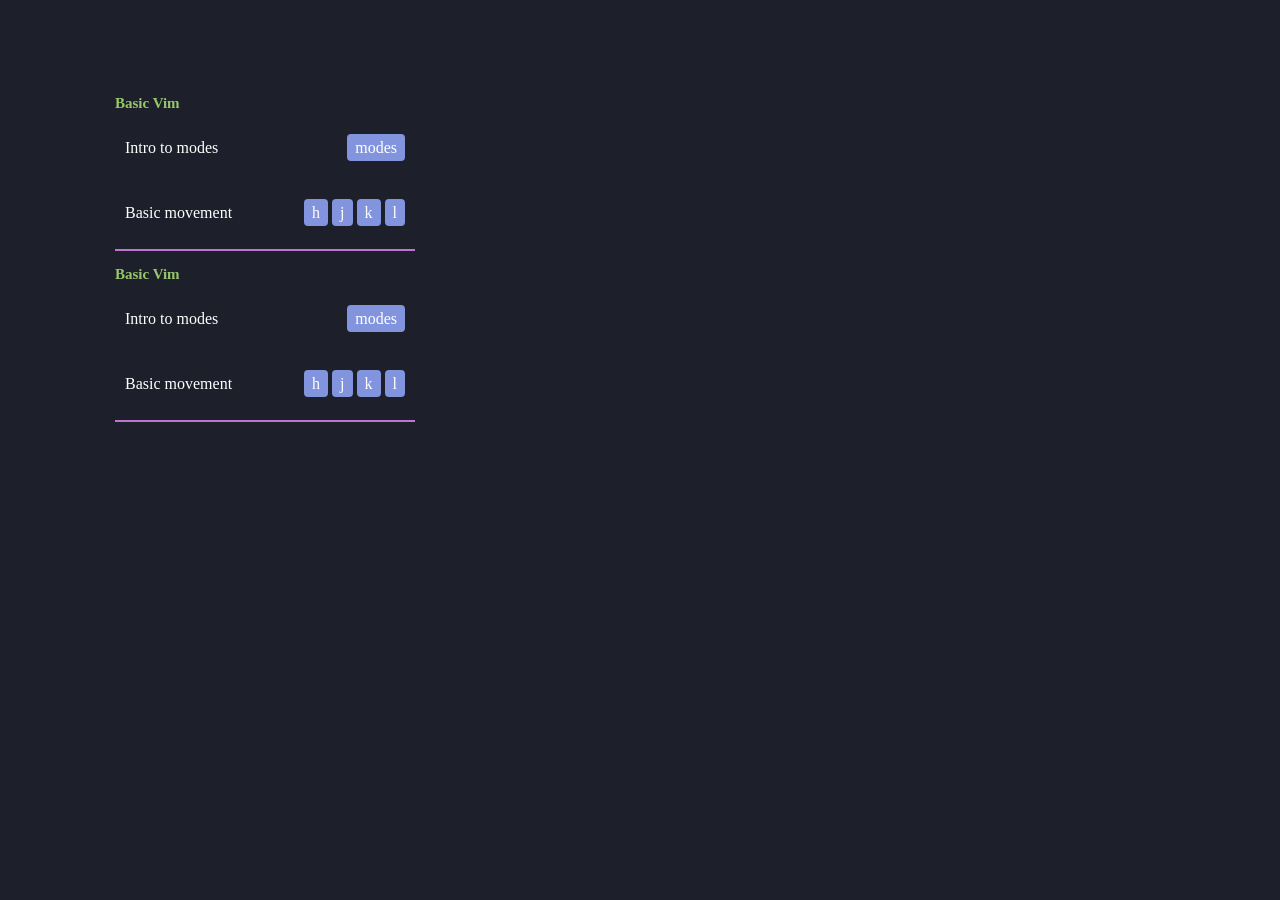
==== content/1.html @ c230bf41 "Add learning page with basic template(sidebar & toggling workspace)" ====
<!DOCTYPE html>
<html lang="ru">

<head>
    <meta charset="UTF-8">
    <title>Vim Dora</title>
    <link rel="stylesheet" href="../style/workspace.css">
</head>

<body>
    <aside>
        <section class="chapter">
            <h6>Basic Vim</h6>
            <ul>
                <li class="lesson-select" href="lesson1">Intro to modes <div class="list-right"><span>modes</span></div>
                </li>
                <li class="lesson-select" href="lesson2">Basic movement <div class="list-right"><span>h</span> <span>j</span> <span>k</span>
                        <span>l</span></div>
                </li>
            </ul>
        </section>
        <section class="chapter">
            <h6>Basic Vim</h6>
            <ul>
                <li>Intro to modes <div class="list-right"><span>modes</span></div>
                </li>
                <li>Basic movement <div class="list-right"><span>h</span> <span>j</span> <span>k</span> <span>l</span>
                    </div>
                </li>
            </ul>
        </section>
    </aside>
    <main class="workspace">
        <section class="lesson-content" id="lesson1">
            lesson1
        </section>
        <section class="lesson-content" id="lesson2">
            lesson2
        </section>
    </main>
    <script src="../script/app.js"></script>
</body>

</html>
---- style/workspace.css ----
@import "colors.css";

* {
  box-sizing: border-box;
  margin: 0;
  padding: 0;
}

body {
  background: var(--black);
  padding: 80px 100px;
  font-family: "JetBrainsMono Nerd Font";
  color: #fff;
  min-height: 100vh;
  display: flex;
}

aside{
    display: flex;
    flex-direction: column;
    padding: 15px;
    position: fixed;
}
aside ul{
    list-style: none;
}
aside ul li{
    display: flex;
    align-items: center;
    justify-content: space-between;
    width: 300px;
    padding: 20px 10px;
    margin: 7px 0;
}
aside ul li .list-right span{
    background: var(--blue);
    padding: 5px 8px;
    border-radius: 4px;
}
aside ul li:hover{
    background: var(--orange);
    cursor: pointer;
}
aside .chapter{
    border-bottom: 2px solid var(--pink);
    margin-bottom: 15px;
}
aside .chapter h6{
    font-size: 15px;
    color: var(--green);
}

main.workspace{
    margin-left: 500px;
}
main.workspace section{
    display: none;
}
main.workspace section.active{
    display: block;
}
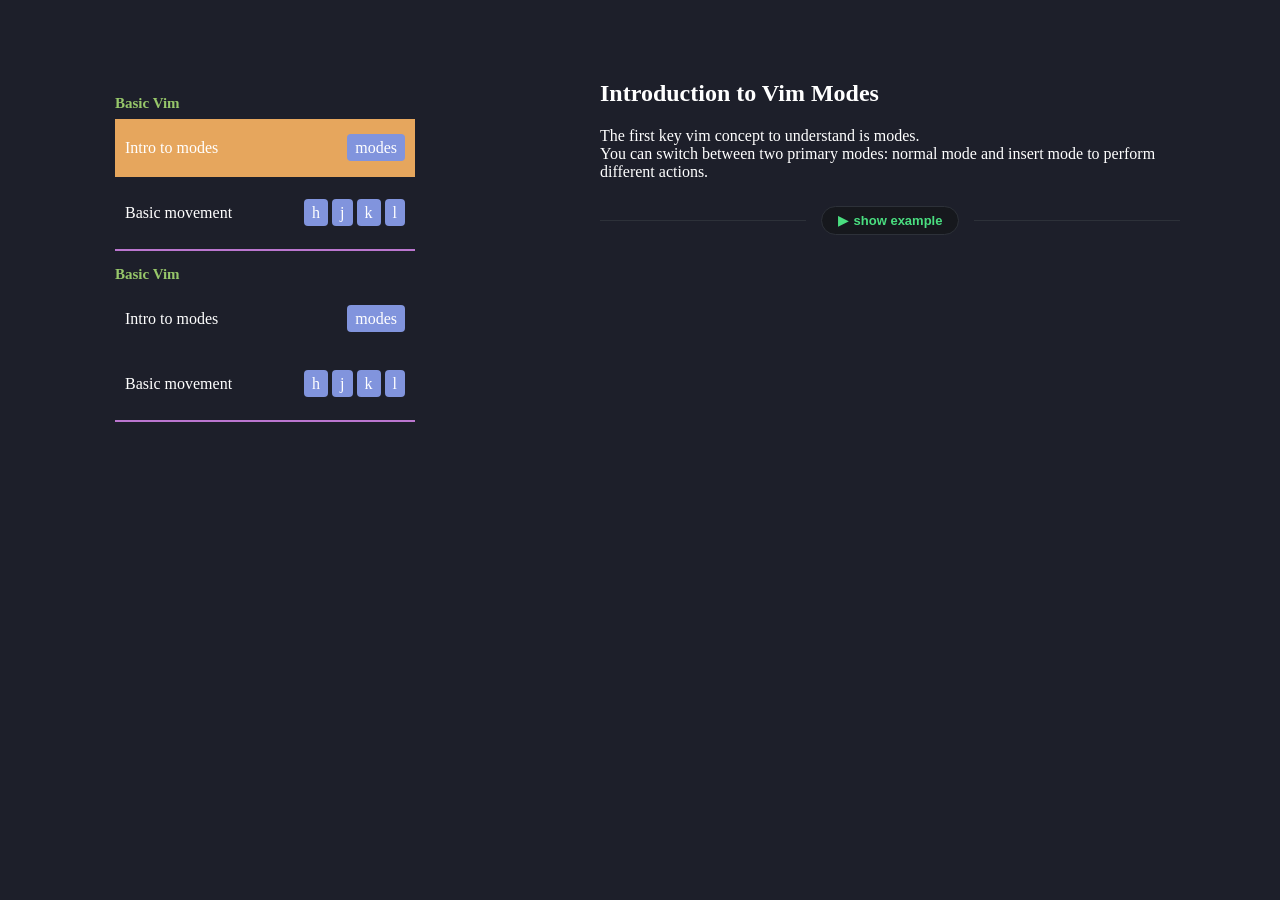
==== commit d133664d: "Lesson's content and code examples" ====
--- a/content/1.html
+++ b/content/1.html
@@ -12,10 +12,12 @@
         <section class="chapter">
             <h6>Basic Vim</h6>
             <ul>
-                <li class="lesson-select" href="lesson1">Intro to modes <div class="list-right"><span>modes</span></div>
+                <li class="lesson-select active" href="lesson1">Intro to modes <div class="list-right"><span>modes</span></div>
                 </li>
-                <li class="lesson-select" href="lesson2">Basic movement <div class="list-right"><span>h</span> <span>j</span> <span>k</span>
-                        <span>l</span></div>
+                <li class="lesson-select" href="lesson2">Basic movement <div class="list-right"><span>h</span>
+                        <span>j</span> <span>k</span>
+                        <span>l</span>
+                    </div>
                 </li>
             </ul>
         </section>
@@ -31,8 +33,29 @@
         </section>
     </aside>
     <main class="workspace">
-        <section class="lesson-content" id="lesson1">
-            lesson1
+        <section class="lesson-content active" id="lesson1">
+            <h1>Introduction to Vim Modes</h1>
+            <p>
+                The first key vim concept to understand is modes.
+                <br>
+                You can switch between two primary modes: normal mode and insert mode to perform different actions.
+            </p>
+
+            <div class="example-box" id="demo-example">
+            <!-- Кнопка управления по центру -->
+            <div class="example-divider">
+                <button class="example-btn" id="toggle-btn">
+                    <span class="icon">▶</span> <span class="btn-text">show example</span>
+                </button>
+            </div>
+
+            <!-- Экран редактора (по умолчанию скрыт через CSS) -->
+            <div class="example-editor" id="editor-screen">
+                <div class="editor-content" id="code-output">
+                    <!-- Сюда JS будет рендерить код с курсором -->
+                </div>
+            </div>
+        </div>
         </section>
         <section class="lesson-content" id="lesson2">
             lesson2
--- a/style/workspace.css
+++ b/style/workspace.css
@@ -41,6 +41,9 @@
     background: var(--orange);
     cursor: pointer;
 }
+aside ul li.active{
+    background: var(--orange);
+}
 aside .chapter{
     border-bottom: 2px solid var(--pink);
     margin-bottom: 15px;
@@ -58,4 +61,87 @@
 }
 main.workspace section.active{
     display: block;
+}
+
+.lesson-content h1{
+    margin-bottom: 20px;
+}
+
+.lesson-content p{
+    margin-bottom: 20px;
+}
+
+/* Стили для блока с примером */
+.example-box {
+    margin-top: 25px;
+}
+
+.example-divider {
+    display: flex;
+    align-items: center;
+    text-align: center;
+    margin: 15px 0;
+    position: relative;
+}
+
+.example-divider::before,
+.example-divider::after {
+    content: '';
+    flex: 1;
+    border-bottom: 1px solid #2d3139;
+}
+
+.example-btn {
+    background-color: #16181d;
+    border: 1px solid #2d3139;
+    color: #4ade80;
+    padding: 6px 16px;
+    border-radius: 20px;
+    font-size: 13px;
+    font-weight: 600;
+    cursor: pointer;
+    display: flex;
+    align-items: center;
+    gap: 6px;
+    margin: 0 15px;
+    transition: background 0.2s;
+}
+
+.example-btn:hover {
+    background-color: #222630;
+}
+
+/* Окно редактора */
+.example-editor {
+    background-color: #0d0f12;
+    border: 1px solid #2d3139;
+    border-radius: 8px;
+    padding: 16px;
+    font-family: 'Fira Code', 'Courier New', monospace;
+    font-size: 14px;
+    display: none; /* Скрыто по умолчанию */
+    overflow-x: auto;
+}
+
+.example-editor.active {
+    display: block; /* Показываем, когда активен */
+}
+
+/* Подсветка кода и курсора */
+.code-line {
+    white-space: pre;
+    line-height: 1.6;
+    color: #a9b7c6;
+}
+
+/* Цвет подсветки псевдо-синтаксиса */
+.keyword { color: #cc7832; }
+.string { color: #6a8759; }
+.function { color: #ffc66d; }
+
+/* Блочный курсор Vim */
+.vim-cursor {
+    background-color: #ffffff;
+    color: #000000;
+    border-radius: 2px;
 }
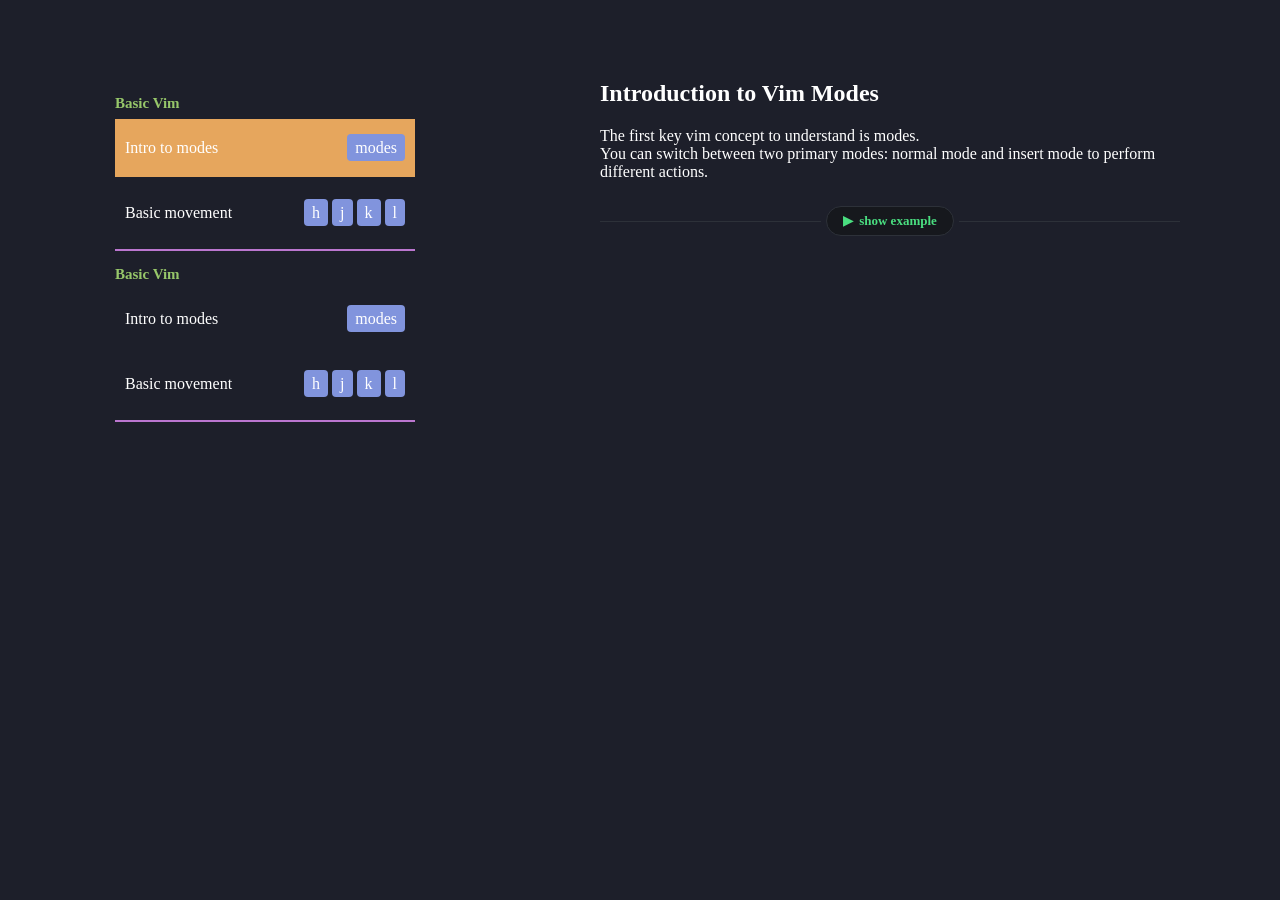
==== commit c7a5e693: "Removed interactive demo, will be developing unified template for various code blocks" ====
--- a/content/1.html
+++ b/content/1.html
@@ -12,7 +12,9 @@
         <section class="chapter">
             <h6>Basic Vim</h6>
             <ul>
-                <li class="lesson-select active" href="lesson1">Intro to modes <div class="list-right"><span>modes</span></div>
+                <li class="lesson-select active" href="lesson1">Intro to modes <div class="list-right">
+                        <span>modes</span>
+                    </div>
                 </li>
                 <li class="lesson-select" href="lesson2">Basic movement <div class="list-right"><span>h</span>
                         <span>j</span> <span>k</span>
@@ -41,21 +43,22 @@
                 You can switch between two primary modes: normal mode and insert mode to perform different actions.
             </p>
 
+            <!-- Interactive Demo Block -->
             <div class="example-box" id="demo-example">
-            <!-- Кнопка управления по центру -->
-            <div class="example-divider">
-                <button class="example-btn" id="toggle-btn">
-                    <span class="icon">▶</span> <span class="btn-text">show example</span>
-                </button>
-            </div>
+                <!-- Toggle button -->
+                 <div class="example-divider">
+                    <button class="example-btn" id="toggle-btn">
+                        <span class="icon">▶</span> <span class="btn-text">show example</span>
+                    </button>
+                 </div>
 
-            <!-- Экран редактора (по умолчанию скрыт через CSS) -->
-            <div class="example-editor" id="editor-screen">
-                <div class="editor-content" id="code-output">
-                    <!-- Сюда JS будет рендерить код с курсором -->
+                 <!-- Editor Block - display:none by default -->
+                <div class="example-editor" id="editor-screen">
+                    <div class="editor-content" id="code-output">
+                        <!-- JS will render code with cursor -->
+                    </div>
                 </div>
             </div>
-        </div>
         </section>
         <section class="lesson-content" id="lesson2">
             lesson2
--- a/style/workspace.css
+++ b/style/workspace.css
@@ -4,6 +4,7 @@
   box-sizing: border-box;
   margin: 0;
   padding: 0;
+  font-family: "JetBrainsMono Nerd Font";
 }
 
 body {
@@ -15,133 +16,110 @@
   display: flex;
 }
 
-aside{
-    display: flex;
-    flex-direction: column;
-    padding: 15px;
-    position: fixed;
+aside {
+  display: flex;
+  flex-direction: column;
+  padding: 15px;
+  position: fixed;
 }
-aside ul{
-    list-style: none;
+aside ul {
+  list-style: none;
 }
-aside ul li{
-    display: flex;
-    align-items: center;
-    justify-content: space-between;
-    width: 300px;
-    padding: 20px 10px;
-    margin: 7px 0;
+aside ul li {
+  display: flex;
+  align-items: center;
+  justify-content: space-between;
+  width: 300px;
+  padding: 20px 10px;
+  margin: 7px 0;
 }
-aside ul li .list-right span{
-    background: var(--blue);
-    padding: 5px 8px;
-    border-radius: 4px;
+aside ul li .list-right span {
+  background: var(--blue);
+  padding: 5px 8px;
+  border-radius: 4px;
 }
-aside ul li:hover{
-    background: var(--orange);
-    cursor: pointer;
+aside ul li:hover {
+  background: var(--orange);
+  cursor: pointer;
 }
-aside ul li.active{
-    background: var(--orange);
+aside ul li.active {
+  background: var(--orange);
 }
-aside .chapter{
-    border-bottom: 2px solid var(--pink);
-    margin-bottom: 15px;
+aside .chapter {
+  border-bottom: 2px solid var(--pink);
+  margin-bottom: 15px;
 }
-aside .chapter h6{
-    font-size: 15px;
-    color: var(--green);
+aside .chapter h6 {
+  font-size: 15px;
+  color: var(--green);
 }
 
-main.workspace{
-    margin-left: 500px;
+main.workspace {
+  margin-left: 500px;
 }
-main.workspace section{
-    display: none;
+main.workspace section {
+  display: none;
 }
-main.workspace section.active{
-    display: block;
+main.workspace section.active {
+  display: block;
 }
 
-.lesson-content h1{
-    margin-bottom: 20px;
+.lesson-content h1 {
+  margin-bottom: 20px;
 }
 
-.lesson-content p{
-    margin-bottom: 20px;
+.lesson-content p {
+  margin-bottom: 20px;
 }
 
-/* Стили для блока с примером */
 .example-box {
-    margin-top: 25px;
+  margin-top: 25px;
 }
-
 .example-divider {
-    display: flex;
-    align-items: center;
-    text-align: center;
-    margin: 15px 0;
-    position: relative;
+  display: flex;
+  align-items: center;
+  text-align: center;
+  margin: 15px 0;
+  position: relative;
 }
 
 .example-divider::before,
 .example-divider::after {
-    content: '';
-    flex: 1;
-    border-bottom: 1px solid #2d3139;
+  content: "";
+  flex: 1;
+  border-bottom: 1px solid #2d3139;
 }
 
 .example-btn {
-    background-color: #16181d;
-    border: 1px solid #2d3139;
-    color: #4ade80;
-    padding: 6px 16px;
-    border-radius: 20px;
-    font-size: 13px;
-    font-weight: 600;
-    cursor: pointer;
-    display: flex;
-    align-items: center;
-    gap: 6px;
-    margin: 0 15px;
-    transition: background 0.2s;
+  background: #16181d;
+  border: 1px solid #2d3139;
+  color: #4ade80;
+  padding: 6px 16px;
+  border-radius: 20px;
+  margin: 0 5px;
+  font-family: "JetBrainsMono Nerd Font";
+  font-size: 13px;
+  font-weight: 600;
+  cursor: pointer;
+  display: flex;
+  align-items: center;
+  gap: 6px;
+  transition: background 0.2s;
 }
 
 .example-btn:hover {
-    background-color: #222630;
+  background-color: #222630;
 }
 
-/* Окно редактора */
 .example-editor {
-    background-color: #0d0f12;
-    border: 1px solid #2d3139;
-    border-radius: 8px;
-    padding: 16px;
-    font-family: 'Fira Code', 'Courier New', monospace;
-    font-size: 14px;
-    display: none; /* Скрыто по умолчанию */
-    overflow-x: auto;
+  background: #0d0f12;
+  border: 1px solid #2d3139;
+  border-radius: 8px;
+  padding: 15px;
+  font-size: 14px;
+  overflow-x: auto;
+  display: none;
 }
-
-.example-editor.active {
-    display: block; /* Показываем, когда активен */
-}
-
-/* Подсветка кода и курсора */
-.code-line {
-    white-space: pre;
-    line-height: 1.6;
-    color: #a9b7c6;
-}
-
-/* Цвет подсветки псевдо-синтаксиса */
-.keyword { color: #cc7832; }
-.string { color: #6a8759; }
-.function { color: #ffc66d; }
-
-/* Блочный курсор Vim */
-.vim-cursor {
-    background-color: #ffffff;
-    color: #000000;
-    border-radius: 2px;
+.example-editor.active{
+    display: block;
 }
